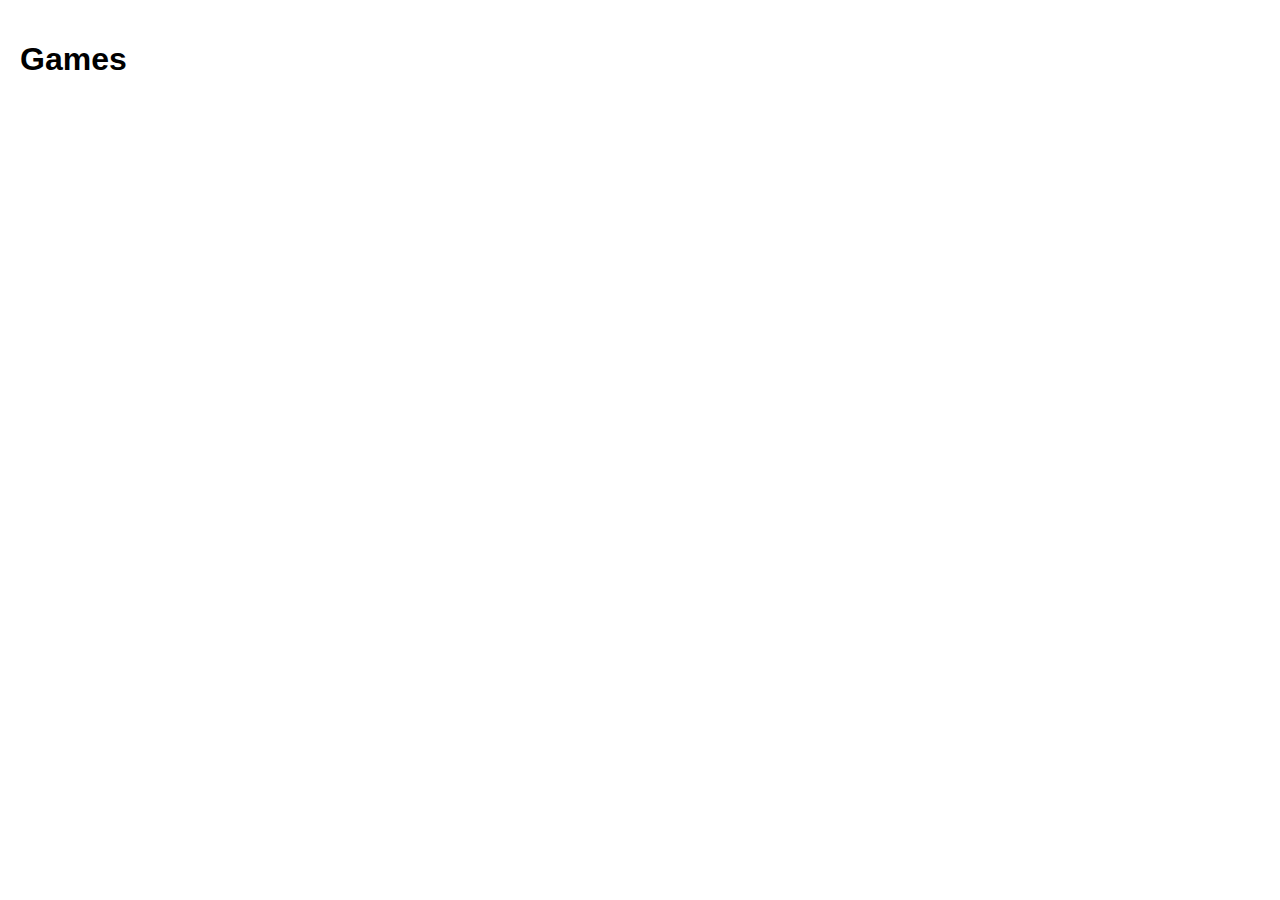
==== index.html @ 59968905 "Dynamic code update for the card data." ====
<!DOCTYPE html>
<html lang="en">
  <head>
    <meta charset="UTF-8" />
    <meta http-equiv="X-UA-Compatible" content="IE=edge" />
    <meta name="viewport" content="width=device-width, initial-scale=1.0" />
    <link rel="stylesheet" href="style.css" />
    <title>Login</title>
  </head>

  <body>
    <!-- <span class="button on" id="modeToggle">
      <i class="fa fa-moon-o" aria-hidden="true"></i>
    </span> -->

    <div class="space">
      <h1>Games</h1>
    </div>

    <div class="card-container" id="chatCard">
      <!-- Card items will be dynamically added here -->
    </div>
  </body>
</html>
---- style.css ----
/* Shared styles */
body {
    font-family: Arial, sans-serif;
    margin: 0;
    padding: 20px;
}

/* Card Styles */
.card-container {
    display: flex;
    flex-wrap: wrap;
    gap: 20px;
}

a {
    padding: 1.5rem;
    flex: auto;
    max-width: 28rem;
    box-shadow: 0 2px 4px rgba(0, 0, 0, 0.2);
    border-radius: 5px;
    color: #333;
    /* Default text color */
}

.anchorCard {
    text-decoration: none;
}

.title {
    font-size: 18px;
    font-weight: bold;
    margin-bottom: 10px;
}

.image {
    max-width: 100%;
    height: auto;
    margin-bottom: 10px;
}

.description {
    font-size: 14px;
}
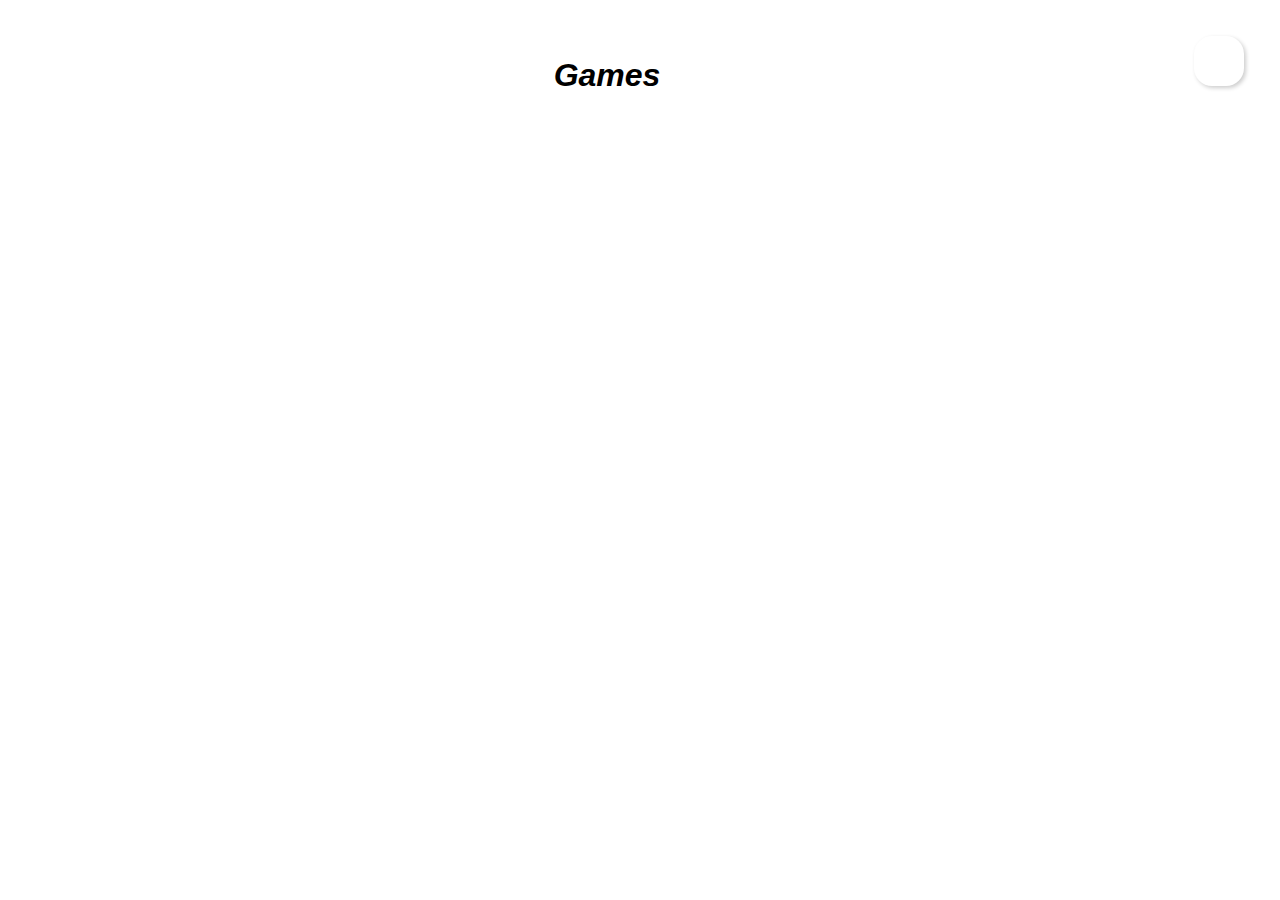
==== commit a95c3e54: "updated code for toggle and fix." ====
--- a/index.html
+++ b/index.html
@@ -9,9 +9,9 @@
   </head>
 
   <body>
-    <!-- <span class="button on" id="modeToggle">
+    <span class="button on" id="modeToggle">
       <i class="fa fa-moon-o" aria-hidden="true"></i>
-    </span> -->
+    </span>
 
     <div class="space">
       <h1>Games</h1>
--- a/style.css
+++ b/style.css
@@ -3,6 +3,82 @@
     font-family: Arial, sans-serif;
     margin: 0;
     padding: 20px;
+}
+
+/* Dark mode styles */
+body.dark-mode {
+    background-color: #111;
+    color: #fff;
+}
+
+.dark-mode .card {
+    background-color: #222;
+    box-shadow: 0 2px 4px rgba(0, 0, 0, 0.2);
+    color: #fff;
+    /* Dark mode text color */
+}
+
+/* Light mode styles */
+body.light-mode {
+    background-color: #f5f5f5;
+    color: #333;
+}
+
+.light-mode .card {
+    background-color: #fff;
+}
+
+/* Toggle styles */
+span.button {
+    background: #fff;
+    border-radius: 18px;
+    display: block;
+    min-width: 50px;
+    height: 50px;
+    text-align: center;
+    font-size: 24px;
+    font-weight: 600;
+    margin: 1rem;
+    float: right;
+    box-shadow: 2px 2px 4px rgba(0, 0, 0, 0.2);
+    cursor: pointer;
+    position: relative;
+    transition: background-color 0.2s;
+}
+
+span.button>i {
+    margin-top: 12px;
+}
+
+span.button.off {
+    color: #fff;
+    background-color: #222;
+    animation: clicked 0.2s ease;
+}
+
+@keyframes clicked {
+    50% {
+        transform: scale(1.2);
+    }
+}
+
+span.button.on {
+    color: #333;
+    background-color: #fff;
+    animation: clickedIn 0.2s ease;
+}
+
+@keyframes clickedIn {
+    50% {
+        transform: scale(0.7);
+    }
+}
+
+.space {
+    font-family: Verdana, Geneva, Tahoma, sans-serif;
+    font-style: italic;
+    padding: 1rem;
+    text-align: center;
 }
 
 /* Card Styles */
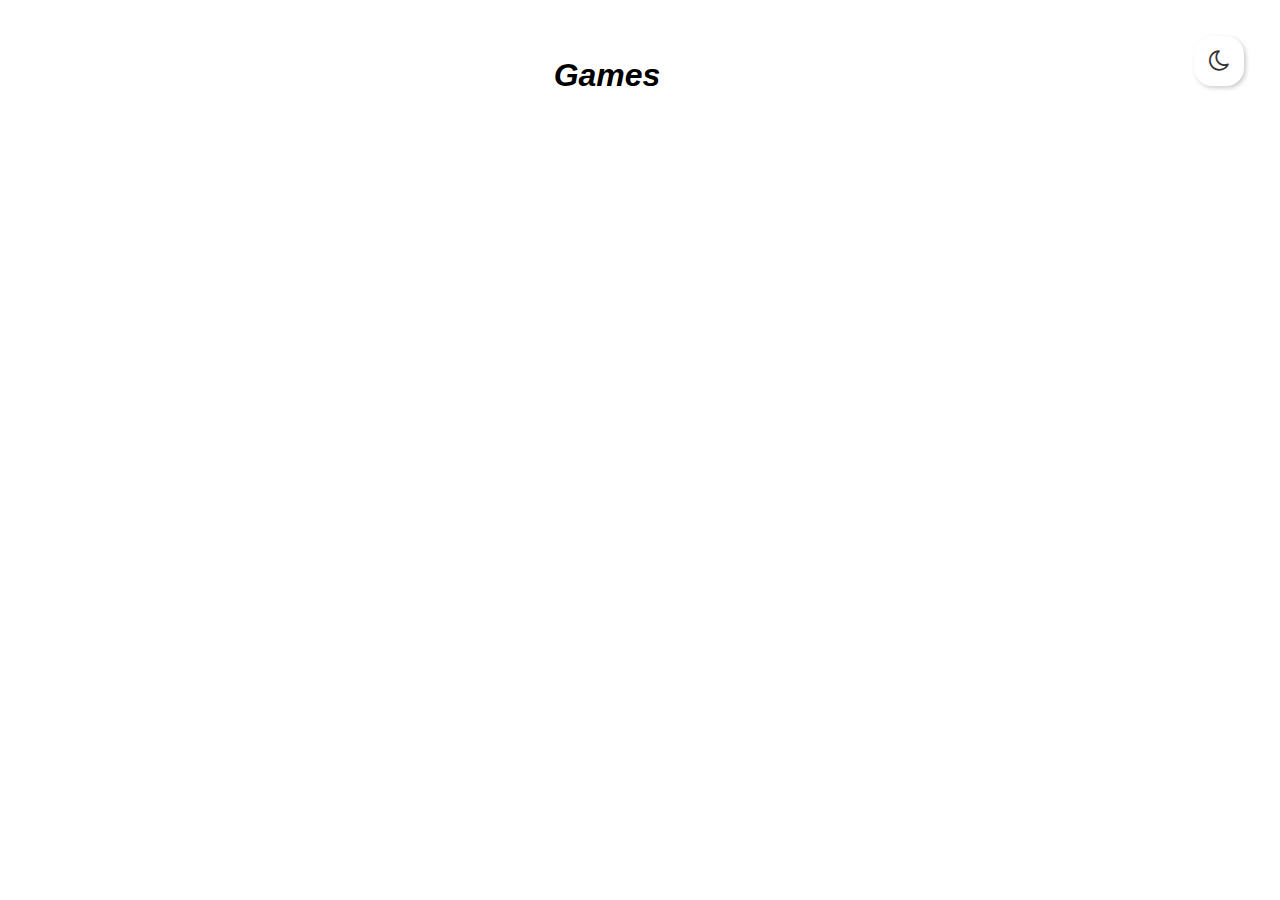
==== commit ddde382b: "updated code" ====
--- a/index.html
+++ b/index.html
@@ -5,6 +5,12 @@
     <meta http-equiv="X-UA-Compatible" content="IE=edge" />
     <meta name="viewport" content="width=device-width, initial-scale=1.0" />
     <link rel="stylesheet" href="style.css" />
+    <link
+      rel="stylesheet"
+      href="https://stackpath.bootstrapcdn.com/font-awesome/4.7.0/css/font-awesome.min.css"
+      integrity="sha384-wvfXpqpZZVQGK6TAh5PVlGOfQNHSoD2xbE+QkPxCAFlNEevoEH3Sl0sibVcOQVnN"
+      crossorigin="anonymous"
+    />
     <title>Login</title>
   </head>
 
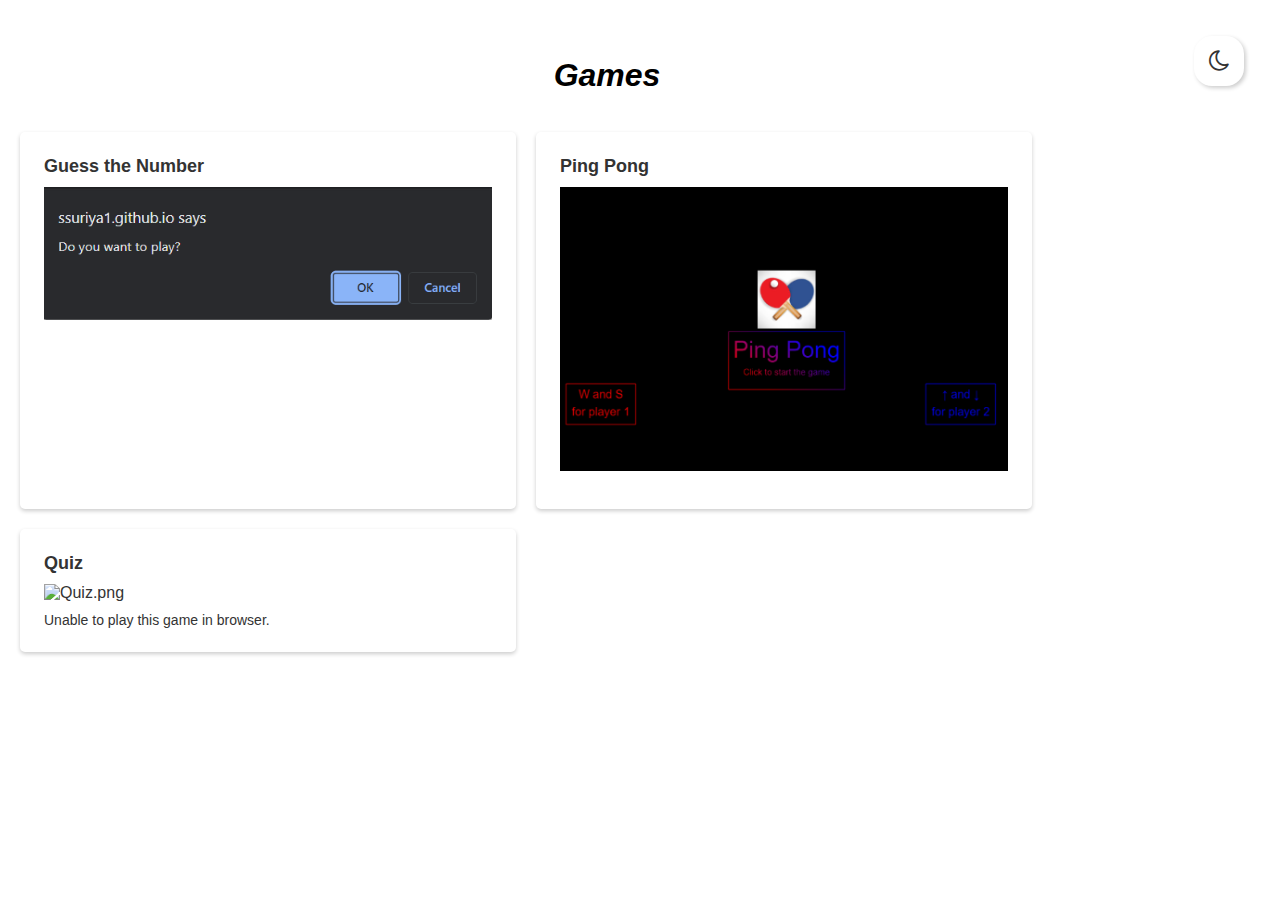
==== commit 83bd9799: "added script file in html" ====
--- a/index.html
+++ b/index.html
@@ -26,5 +26,6 @@
     <div class="card-container" id="chatCard">
       <!-- Card items will be dynamically added here -->
     </div>
+    <script src="script.js"></script>
   </body>
 </html>
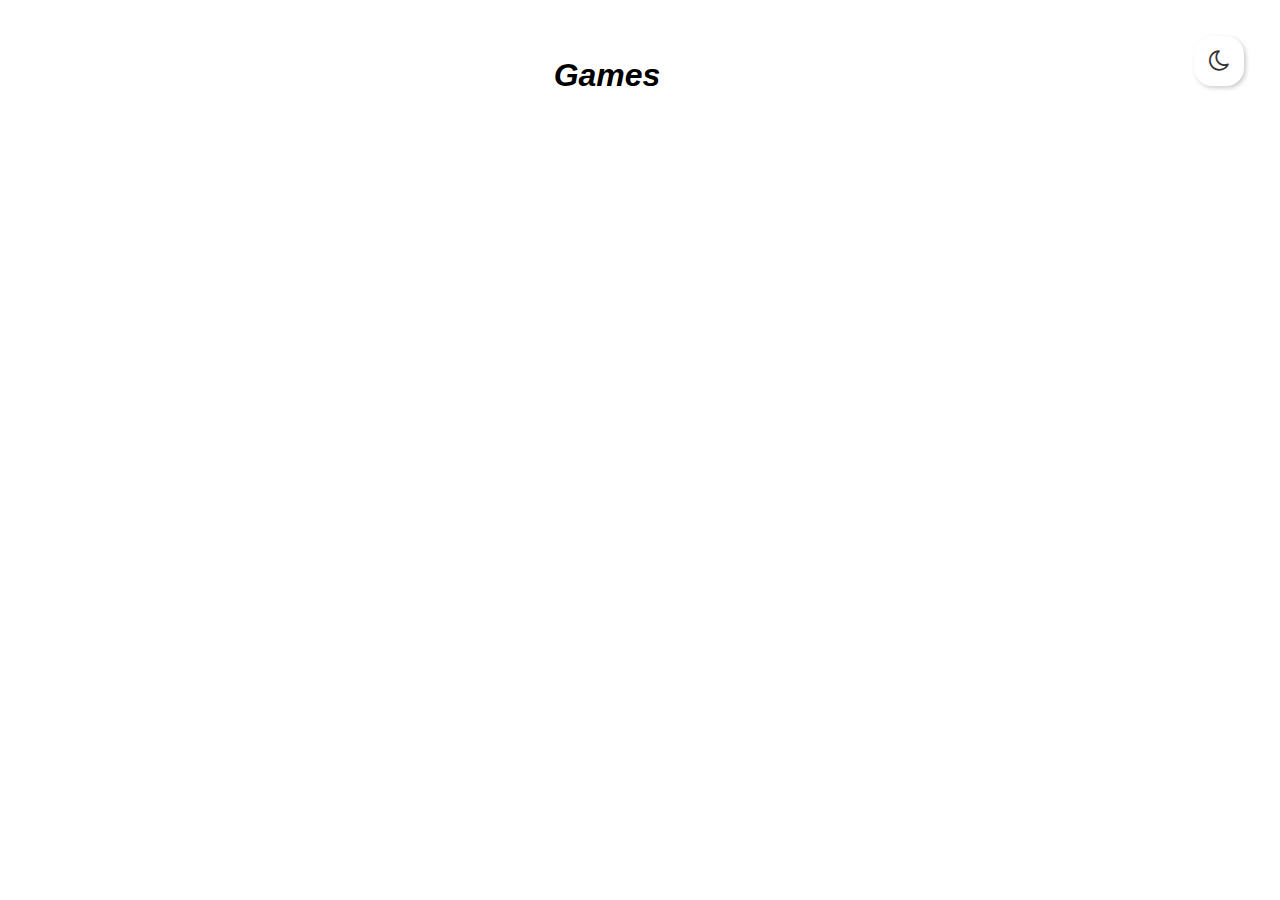
==== commit 09b084d8: "updated html" ====
--- a/index.html
+++ b/index.html
@@ -5,6 +5,7 @@
     <meta http-equiv="X-UA-Compatible" content="IE=edge" />
     <meta name="viewport" content="width=device-width, initial-scale=1.0" />
     <link rel="stylesheet" href="style.css" />
+    <script src="script.js"></script>
     <link
       rel="stylesheet"
       href="https://stackpath.bootstrapcdn.com/font-awesome/4.7.0/css/font-awesome.min.css"
@@ -26,6 +27,5 @@
     <div class="card-container" id="chatCard">
       <!-- Card items will be dynamically added here -->
     </div>
-    <script src="script.js"></script>
   </body>
 </html>
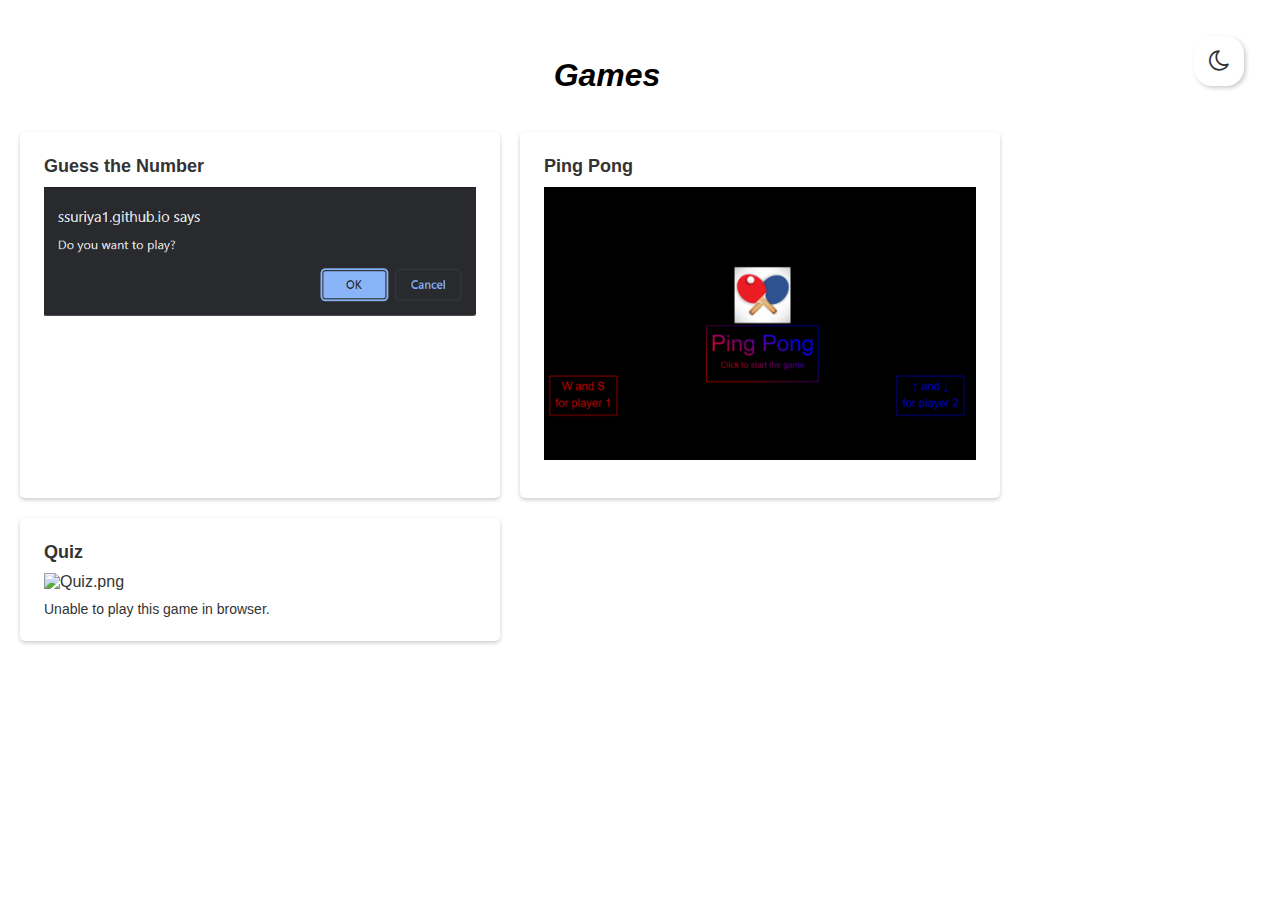
==== commit a6264b95: "update script" ====
--- a/index.html
+++ b/index.html
@@ -5,27 +5,27 @@
     <meta http-equiv="X-UA-Compatible" content="IE=edge" />
     <meta name="viewport" content="width=device-width, initial-scale=1.0" />
     <link rel="stylesheet" href="style.css" />
-    <script src="script.js"></script>
     <link
-      rel="stylesheet"
-      href="https://stackpath.bootstrapcdn.com/font-awesome/4.7.0/css/font-awesome.min.css"
-      integrity="sha384-wvfXpqpZZVQGK6TAh5PVlGOfQNHSoD2xbE+QkPxCAFlNEevoEH3Sl0sibVcOQVnN"
+    rel="stylesheet"
+    href="https://stackpath.bootstrapcdn.com/font-awesome/4.7.0/css/font-awesome.min.css"
+    integrity="sha384-wvfXpqpZZVQGK6TAh5PVlGOfQNHSoD2xbE+QkPxCAFlNEevoEH3Sl0sibVcOQVnN"
       crossorigin="anonymous"
-    />
-    <title>Login</title>
-  </head>
-
-  <body>
-    <span class="button on" id="modeToggle">
-      <i class="fa fa-moon-o" aria-hidden="true"></i>
-    </span>
-
-    <div class="space">
-      <h1>Games</h1>
+      />
+      <title>Login</title>
+    </head>
+    
+    <body>
+      <span class="button on" id="modeToggle">
+        <i class="fa fa-moon-o" aria-hidden="true"></i>
+      </span>
+      
+      <div class="space">
+        <h1>Games</h1>
     </div>
 
     <div class="card-container" id="chatCard">
       <!-- Card items will be dynamically added here -->
     </div>
+    <script src="script.js"></script>
   </body>
 </html>
--- a/style.css
+++ b/style.css
@@ -11,7 +11,7 @@
     color: #fff;
 }
 
-.dark-mode .card {
+.dark-mode a {
     background-color: #222;
     box-shadow: 0 2px 4px rgba(0, 0, 0, 0.2);
     color: #fff;
@@ -24,7 +24,7 @@
     color: #333;
 }
 
-.light-mode .card {
+.light-mode a {
     background-color: #fff;
 }
 
@@ -88,14 +88,17 @@
     gap: 20px;
 }
 
+.card {
+    padding: 1.5rem;
+}
+
 a {
-    padding: 1.5rem;
     flex: auto;
-    max-width: 28rem;
-    box-shadow: 0 2px 4px rgba(0, 0, 0, 0.2);
+    max-width: 30rem;
     border-radius: 5px;
     color: #333;
     /* Default text color */
+    box-shadow: 0 2px 4px rgba(0, 0, 0, 0.2);
 }
 
 .anchorCard {
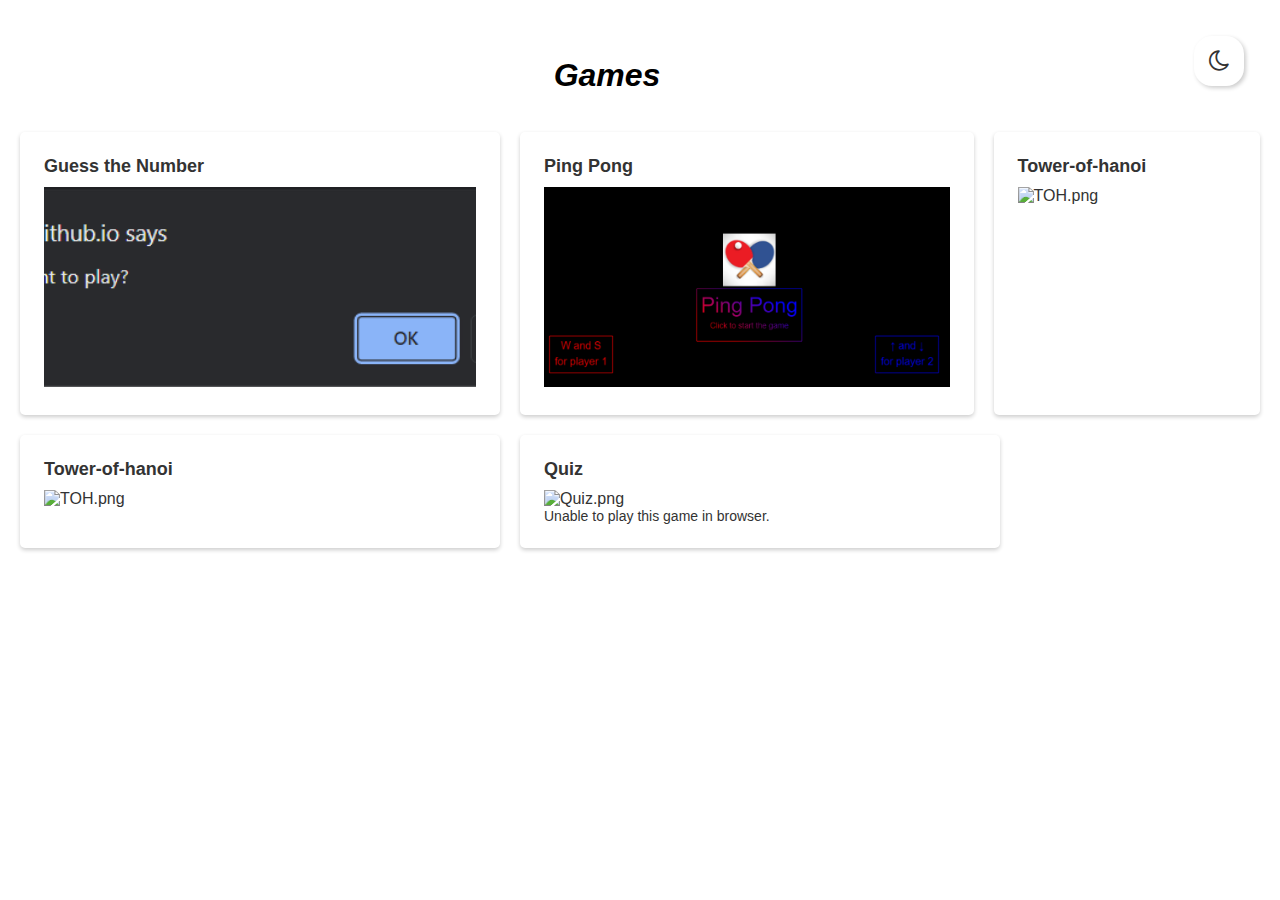
==== commit 349ada1a: "additional changes" ====
--- a/index.html
+++ b/index.html
@@ -6,26 +6,27 @@
     <meta name="viewport" content="width=device-width, initial-scale=1.0" />
     <link rel="stylesheet" href="style.css" />
     <link
-    rel="stylesheet"
-    href="https://stackpath.bootstrapcdn.com/font-awesome/4.7.0/css/font-awesome.min.css"
-    integrity="sha384-wvfXpqpZZVQGK6TAh5PVlGOfQNHSoD2xbE+QkPxCAFlNEevoEH3Sl0sibVcOQVnN"
+      rel="stylesheet"
+      href="https://stackpath.bootstrapcdn.com/font-awesome/4.7.0/css/font-awesome.min.css"
+      integrity="sha384-wvfXpqpZZVQGK6TAh5PVlGOfQNHSoD2xbE+QkPxCAFlNEevoEH3Sl0sibVcOQVnN"
       crossorigin="anonymous"
-      />
-      <title>Login</title>
-    </head>
-    
-    <body>
-      <span class="button on" id="modeToggle">
-        <i class="fa fa-moon-o" aria-hidden="true"></i>
-      </span>
-      
-      <div class="space">
-        <h1>Games</h1>
+    />
+    <title>Login</title>
+  </head>
+
+  <body>
+    <span class="button on" id="modeToggle">
+      <i class="fa fa-moon-o" aria-hidden="true"></i>
+    </span>
+
+    <div class="space">
+      <h1>Games</h1>
     </div>
 
     <div class="card-container" id="chatCard">
       <!-- Card items will be dynamically added here -->
     </div>
     <script src="script.js"></script>
+    <script src="data.js"></script>
   </body>
 </html>
--- a/style.css
+++ b/style.css
@@ -112,9 +112,10 @@
 }
 
 .image {
-    max-width: 100%;
-    height: auto;
-    margin-bottom: 10px;
+    width: 100%;
+    height: 200px;
+    object-fit: cover;
+    object-position: center;
 }
 
 .description {
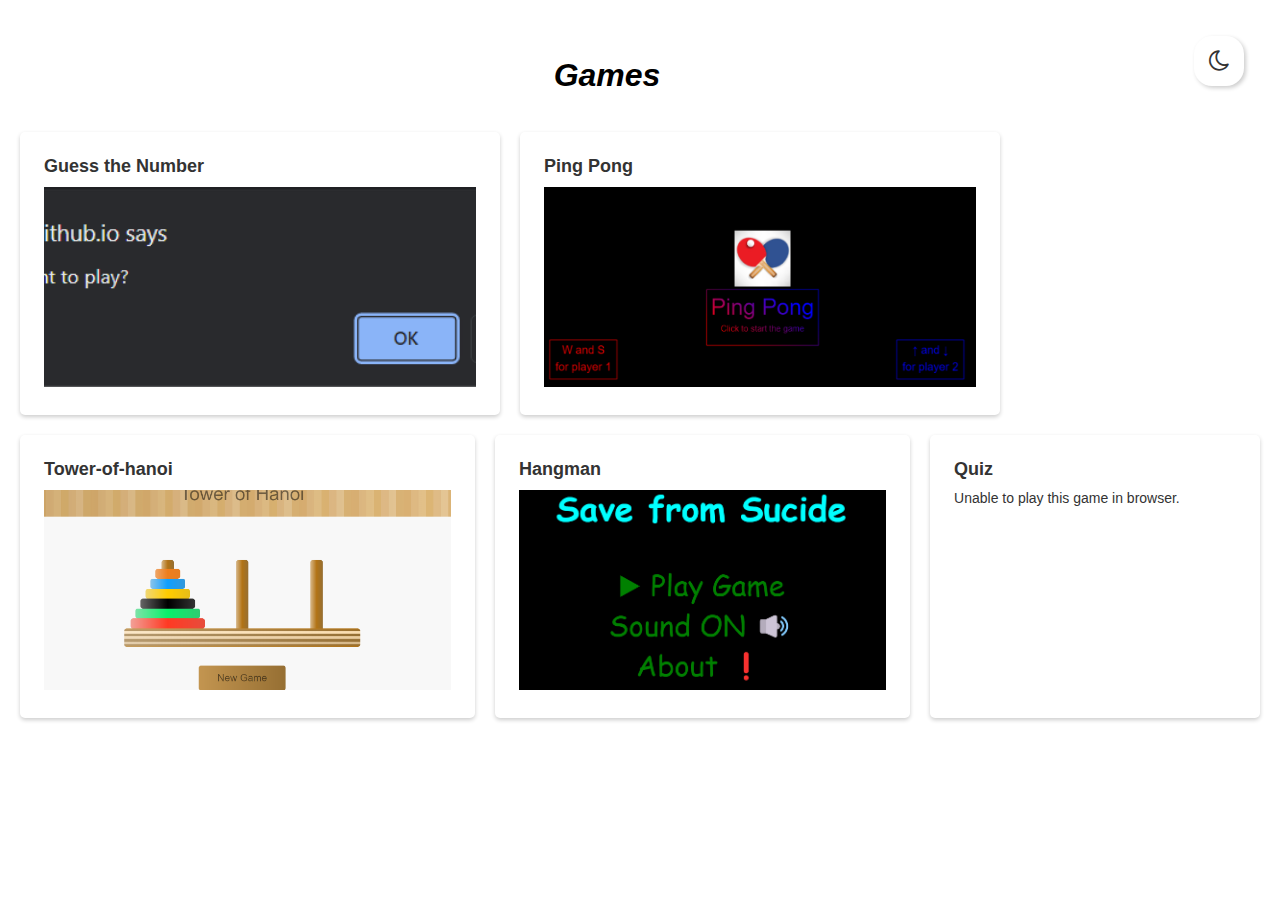
==== commit 9d892a49: "minor fix" ====
--- a/index.html
+++ b/index.html
@@ -11,7 +11,7 @@
       integrity="sha384-wvfXpqpZZVQGK6TAh5PVlGOfQNHSoD2xbE+QkPxCAFlNEevoEH3Sl0sibVcOQVnN"
       crossorigin="anonymous"
     />
-    <title>Login</title>
+    <title>Games</title>
   </head>
 
   <body>
